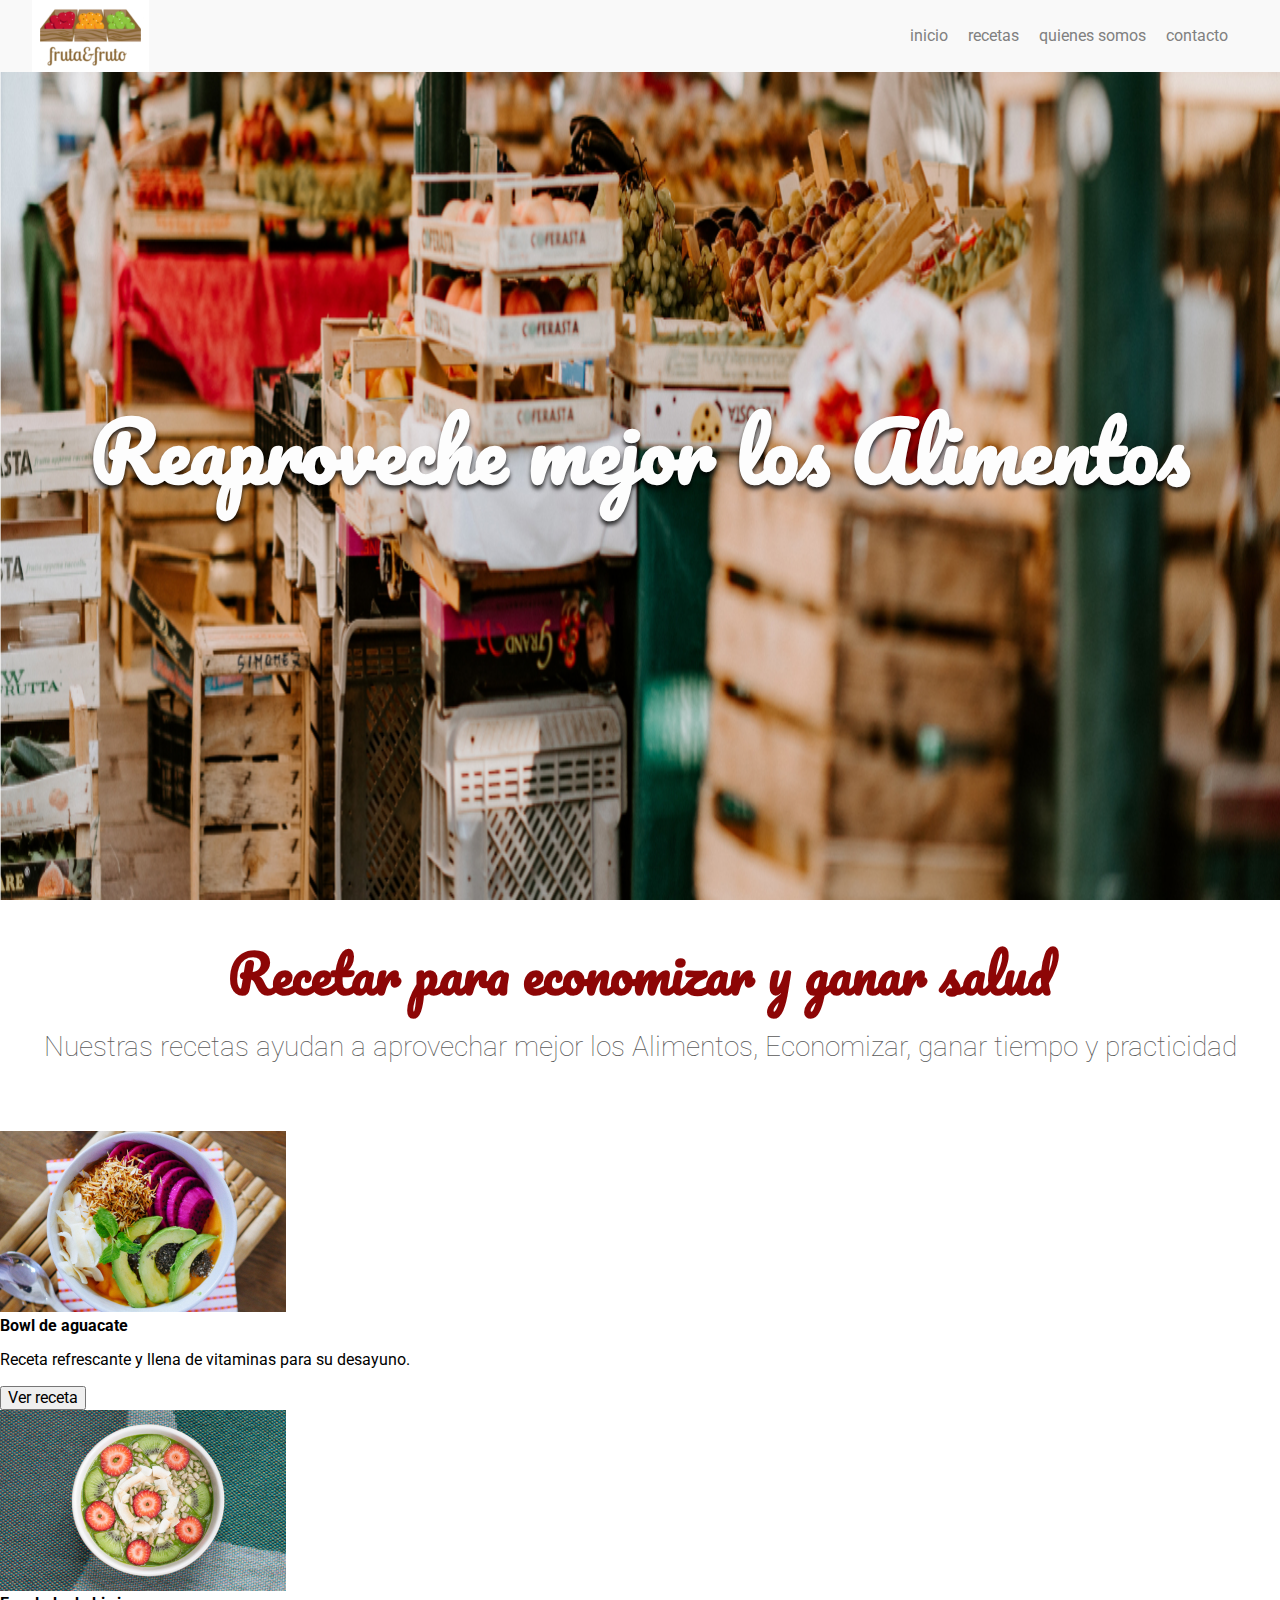
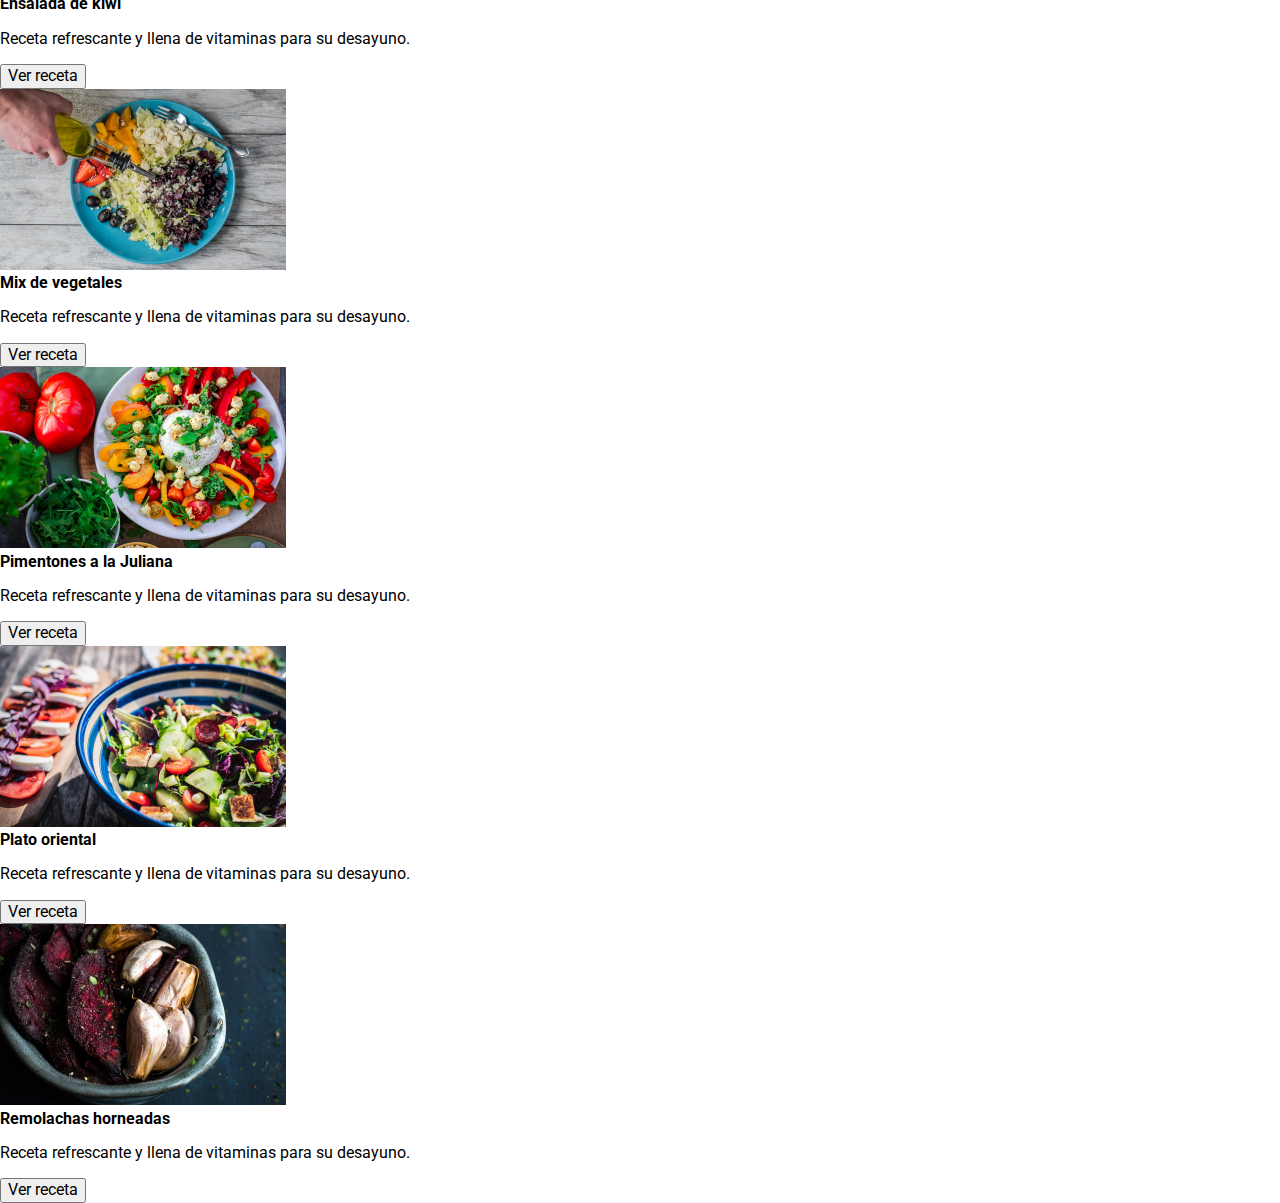
==== arquitectura-css-assets/index.html @ 775cedf4 "Curso CSS Metodo BEM / Atomic Design" ====
<!DOCTYPE html>
<html lang="pt-BR">
  <head>
    <link href="https://fonts.googleapis.com/css?family=Pacifico|Roboto:100,300,400,500,700,900" rel="stylesheet" />
    <meta charset="UTF-8" />
    <meta name="viewport" content="width=device-width, initial-scale=1.0" />
    <meta http-equiv="X-UA-Compatible" content="ie=edge" />
    <title>Fruta & Fruto</title>
    <link href="./assets/css/normalize.css" rel="stylesheet" />
    <link href="./assets/css/reset.css" rel="stylesheet" />
    <link href="./assets/css/cabecera.css" rel="stylesheet" />
    <link rel="stylesheet" href="./assets/css/Menu/menu__item.css" />
    <link rel="stylesheet" href="./assets/css/Menu/menu__link.css" />
    <link rel="stylesheet" href="./assets/css/Menu/menu__lista.css" />
    <link rel="stylesheet" href="./assets/css/banner/banner.css" />
    <link rel="stylesheet" href="./assets/css/banner/banner__imagen.css" />
    <link rel="stylesheet" href="./assets/css/banner/banner__titulo.css" />
    <link rel="stylesheet" href="./assets/css/sobre/sobre.css" />
    <link rel="stylesheet" href="./assets/css/sobre/sobre__descipcion.css" />
    <link rel="stylesheet" href="./assets/css/sobre/sobre__titulo.css" />
    <link rel="stylesheet" href="./recetas.css" />
    <link rel="stylesheet" href="./assets/css/recetas/receta__boton.css" />
    <link rel="stylesheet" href="./assets/css/recetas/receta__contenido.css" />
    <link rel="stylesheet" href="./assets/css/recetas/receta__descripcion.css" />
    <link rel="stylesheet" href="./assets/css/recetas/receta__imagen.css" />
    <link rel="stylesheet" href="./assets/css/recetas/receta__titulo.css" />
  </head>
  <body>
    <header class="cabecera">
      <img class="logo" src="./assets/img/logo.jpg" alt="Fruto y Fruta" />
      <nav class="menu">
        <ul class="menu__lista">
          <li class="menu__item"><a class="menu__link activo" href="#">Inicio</a></li>
          <li class="menu__item"><a class="menu__link" href="#">Recetas</a></li>
          <li class="menu__item"><a class="menu__link" href="#">Quienes Somos</a></li>
          <li class="menu__item"><a class="menu__link" href="#">Contacto</a></li>
        </ul>
      </nav>
    </header>
    <section class="banner">
      <img class="banner__imagen" src="./assets/img/banner.jpg" alt="banner" />
      <h2 class="banner__titulo">Reaproveche mejor los Alimentos</h2>
    </section>
    <section class="sobre">
      <h2 class="sobre__titulo">Recetar para economizar y ganar salud</h2>
      <p class="sobre__descripcion">
        Nuestras recetas ayudan a aprovechar mejor los Alimentos, Economizar, ganar tiempo y practicidad
      </p>
    </section>
    <section class="recetas">
      <div class="receta">
        <img alt="Tigela de abacate" class="receta__imagen" src="./assets/img/recetas/bowl-de-aguacate.jpg" />
        <div class="receta__contenido">
          <h4 class="receta__titulo">Bowl de aguacate</h4>
          <p class="receta__descripcion">Receta refrescante y llena de vitaminas para su desayuno.</p>
          <button class="receta__boton">Ver receta</button>
        </div>
      </div>
      <div class="receta">
        <img alt="Ensalada de kiwi" class="receta__imagen" src="./assets/img/recetas/ensalada-de-kiwi.jpg" />
        <div class="receta__contenido">
          <h4 class="receta__titulo">Ensalada de kiwi</h4>
          <p class="receta__descripcion">Receta refrescante y llena de vitaminas para su desayuno.</p>
          <button class="receta__boton">Ver receta</button>
        </div>
      </div>
      <div class="receta">
        <img alt="Mix de vegetales" class="receta__imagen" src="./assets/img/recetas/mix-de-vegetales.jpg" />
        <div class="receta__contenido">
          <h4 class="receta__titulo">Mix de vegetales</h4>
          <p class="receta__descripcion">Receta refrescante y llena de vitaminas para su desayuno.</p>
          <button class="receta__boton">Ver receta</button>
        </div>
      </div>
      <div class="receta">
        <img
          alt="Pimentones a la Juliana"
          class="receta__imagen"
          src="./assets/img/recetas/pimentones-a-la-juliana.jpg"
        />
        <div class="receta__contenido">
          <h4 class="receta__titulo">Pimentones a la Juliana</h4>
          <p class="receta__descripcion">Receta refrescante y llena de vitaminas para su desayuno.</p>
          <button class="receta__boton">Ver receta</button>
        </div>
      </div>
      <div class="receta">
        <img alt="Plato oriental" class="receta__imagen" src="./assets/img/recetas/plato-oriental.jpg" />
        <div class="receta__contenido">
          <h4 class="receta__titulo">Plato oriental</h4>
          <p class="receta__descripcion">Receta refrescante y llena de vitaminas para su desayuno.</p>
          <button class="receta__boton">Ver receta</button>
        </div>
      </div>
      <div class="receta">
        <img alt="Remolachas horneadas" class="receta__imagen" src="./assets/img/recetas/remolachas-horneadas.jpg" />
        <div class="receta__contenido">
          <h4 class="receta__titulo">Remolachas horneadas</h4>
          <p class="receta__descripcion">Receta refrescante y llena de vitaminas para su desayuno.</p>
          <button class="receta__boton">Ver receta</button>
        </div>
      </div>
    </section>
  </body>
</html>
---- arquitectura-css-assets/assets/css/cabecera.css ----
.cabecera {
  background: #f9f9f9;
  display: flex;
  align-items: center;
  justify-content: space-between;
  padding: 0 2rem;
}
---- arquitectura-css-assets/assets/css/Menu/menu__item.css ----
.menu__item {
  list-style: none;
}
---- arquitectura-css-assets/assets/css/Menu/menu__link.css ----
.menu__link {
  color: #808080;
  margin-right: 1.25rem;
  text-decoration: none;
  text-transform: lowercase;
}

.menu__link .activo {
  color: #333333;
  font-weight: bold;
}

.menu__link:hover {
  text-decoration: underline;
}
---- arquitectura-css-assets/assets/css/Menu/menu__lista.css ----
.menu__lista {
  display: flex;
}
---- arquitectura-css-assets/assets/css/banner/banner.css ----
.banner {
  width: 100vw;
}
---- arquitectura-css-assets/assets/css/banner/banner__imagen.css ----
.banner__imagen {
  height: calc(100vh - 72px);
  width: 100%;
}
---- arquitectura-css-assets/assets/css/banner/banner__titulo.css ----
.banner__titulo {
  width: 100vw;
  color: #fdfdfd;
  font-family: Pacifico, cursive;
  font-size: 5rem;
  position: absolute;
  left: 50%;
  text-align: center;
  top: 50%;
  text-shadow: 0 4px 4px rgba(0, 0, 0, 0.75);
  transform: translate(-50%, -50%);
}
---- arquitectura-css-assets/assets/css/sobre/sobre.css ----
.sobre {
  text-align: center;
  padding: 2.5rem;
}
---- arquitectura-css-assets/assets/css/sobre/sobre__descipcion.css ----
.sobre__descripcion {
  color: #595959;
  font-size: 1.75rem;
  font-weight: 100;
}
---- arquitectura-css-assets/assets/css/sobre/sobre__titulo.css ----
.sobre__titulo {
  color: #8d0606;
  font-family: Pacifico, cursive;
  font-size: 3.2rem;
}
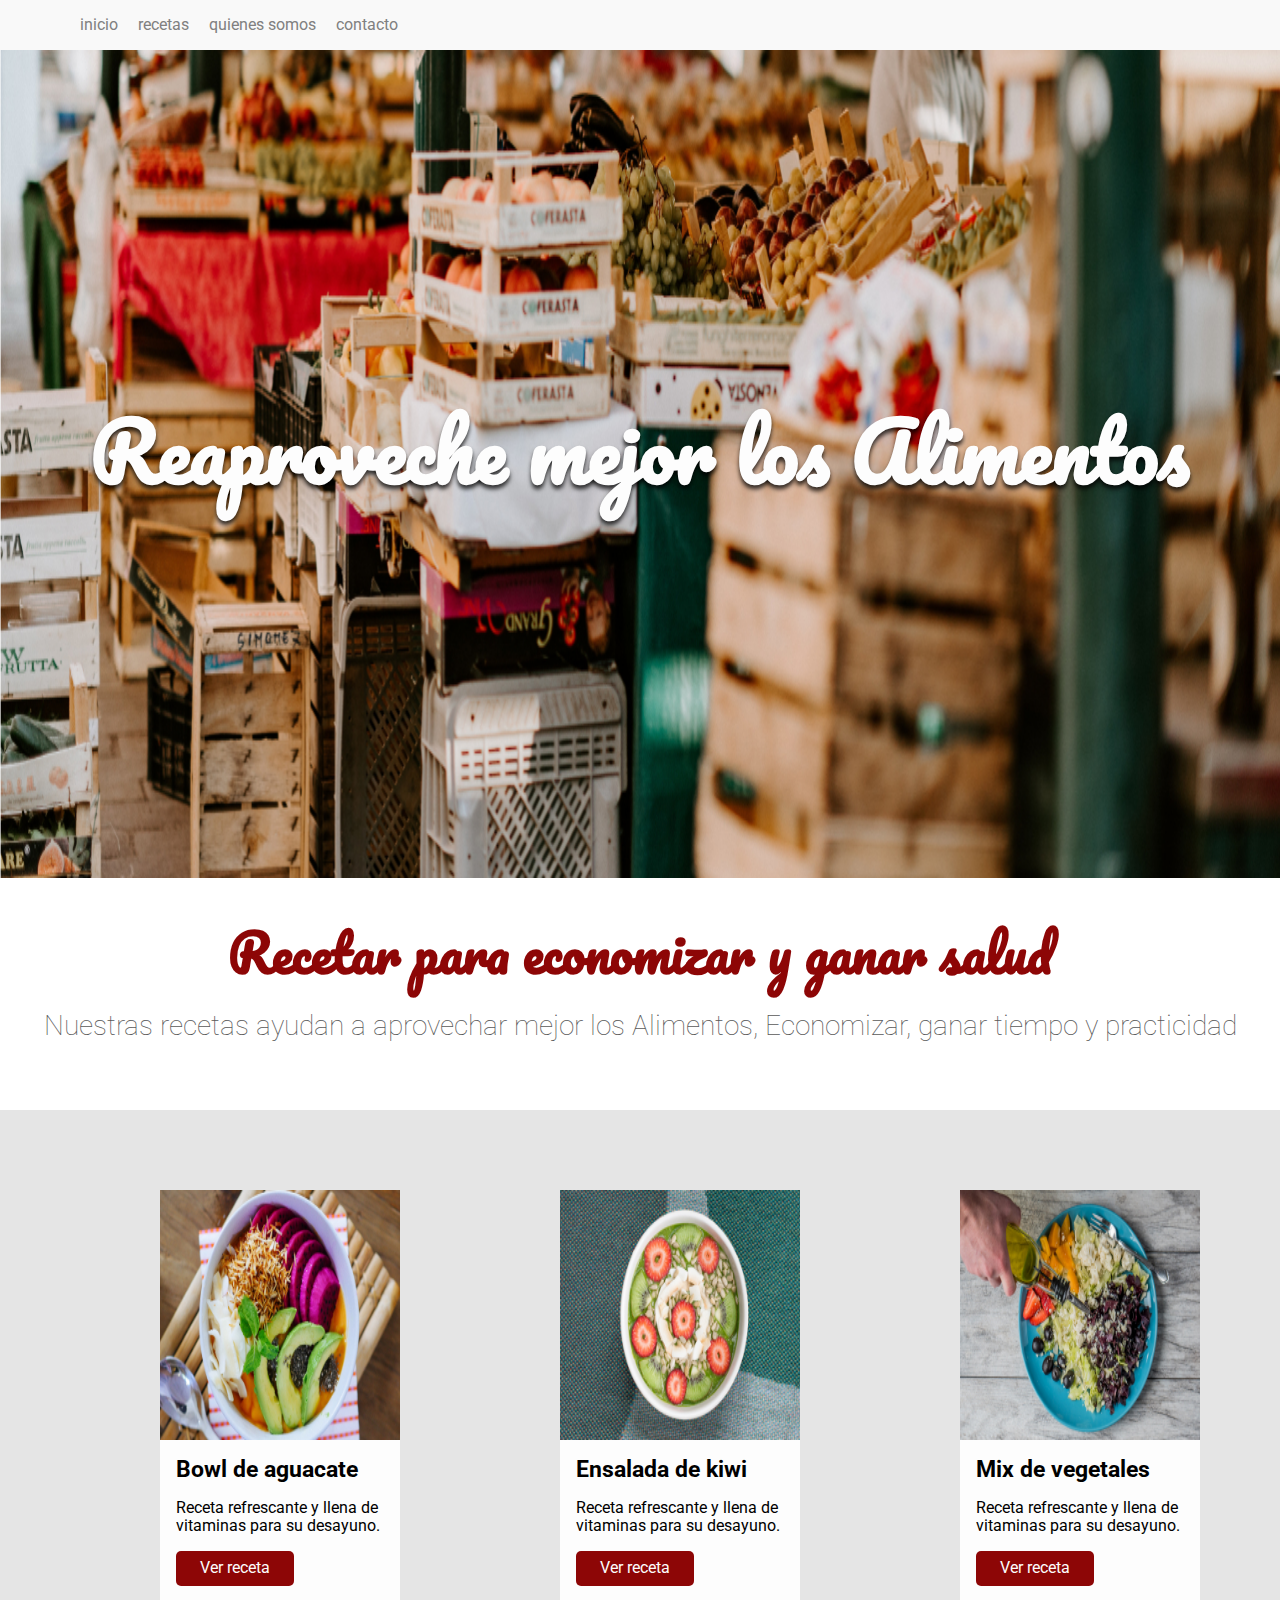
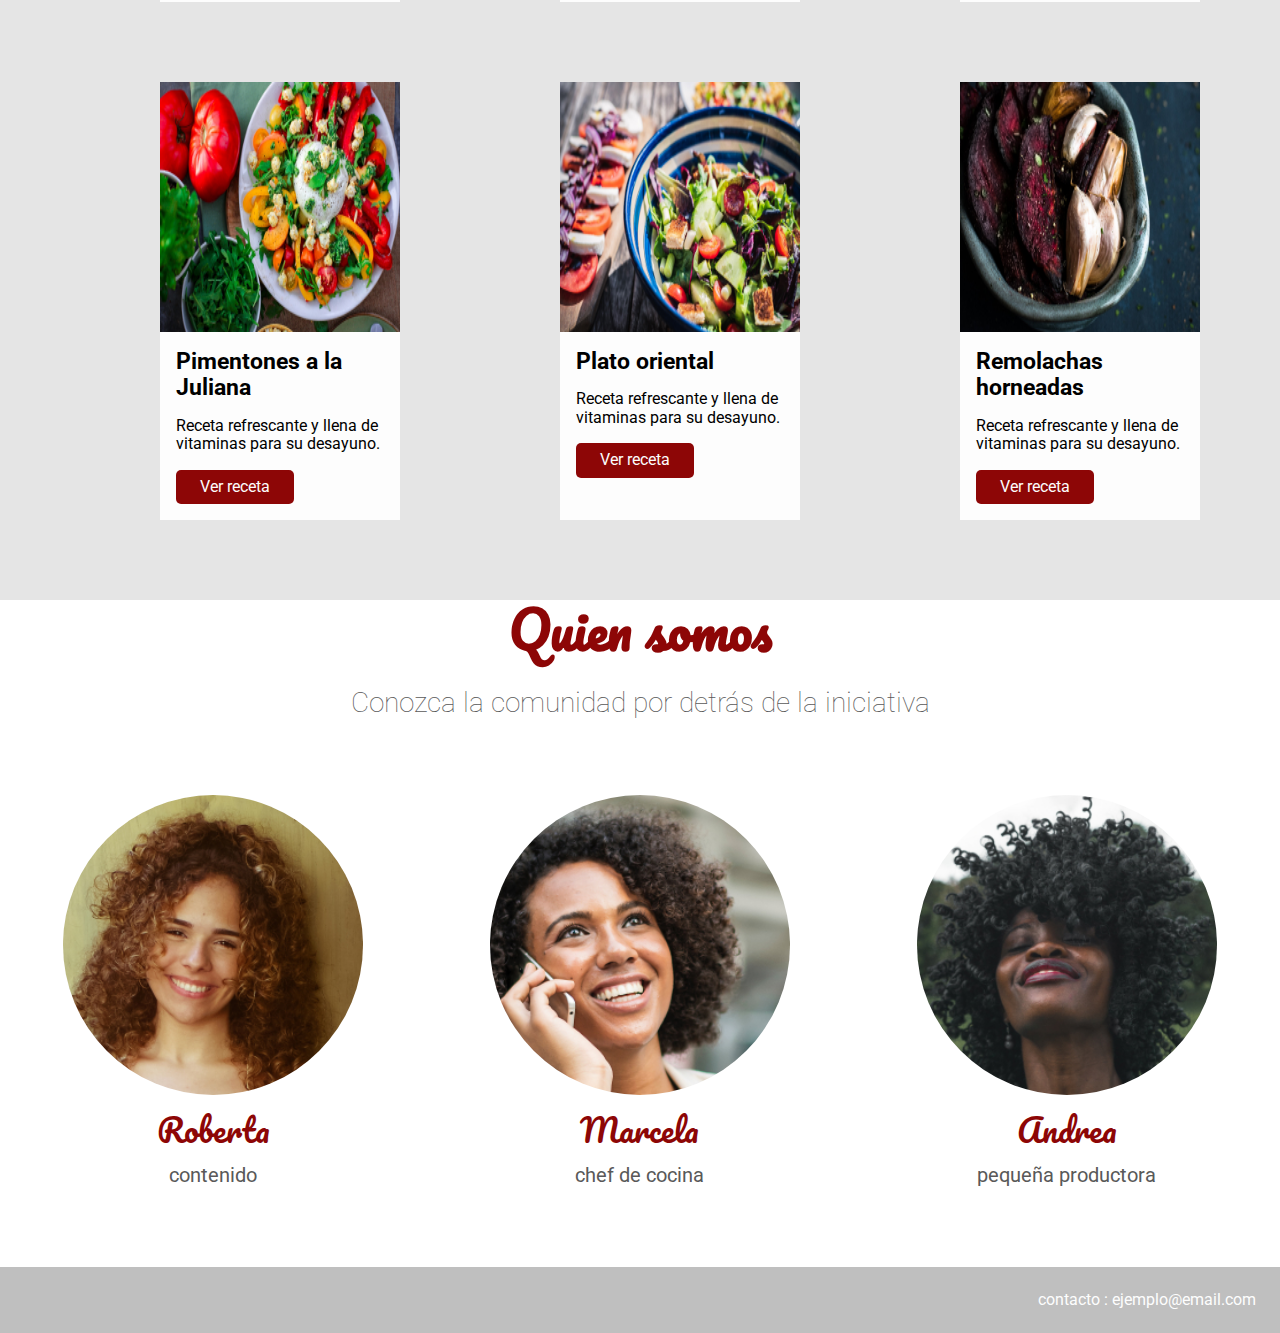
==== commit 70681fa7: "Curso CSS Metodo  BEM/AtomicDesign  Terminado" ====
--- a/arquitectura-css-assets/index.html
+++ b/arquitectura-css-assets/index.html
@@ -19,11 +19,20 @@
     <link rel="stylesheet" href="./assets/css/sobre/sobre__descipcion.css" />
     <link rel="stylesheet" href="./assets/css/sobre/sobre__titulo.css" />
     <link rel="stylesheet" href="./recetas.css" />
+    <link rel="stylesheet" href="./assets/css/recetas/receta.css" />
     <link rel="stylesheet" href="./assets/css/recetas/receta__boton.css" />
     <link rel="stylesheet" href="./assets/css/recetas/receta__contenido.css" />
     <link rel="stylesheet" href="./assets/css/recetas/receta__descripcion.css" />
     <link rel="stylesheet" href="./assets/css/recetas/receta__imagen.css" />
     <link rel="stylesheet" href="./assets/css/recetas/receta__titulo.css" />
+    <link rel="stylesheet" href="./assets/css/quienesSomos/quienesSomos.css" />
+    <link rel="stylesheet" href="./assets/css/quienesSomos/quienesSomos__titulo.css" />
+    <link rel="stylesheet" href="./assets/css/quienesSomos/quienesSomos__descripcion.css" />
+    <link rel="stylesheet" href="./personas.css" />
+    <link rel="stylesheet" href="./assets/css/quienesSomos/personas/persona__funcion.css" />
+    <link rel="stylesheet" href="./assets/css/quienesSomos/personas/persona__imagen.css" />
+    <link rel="stylesheet" href="./assets/css/quienesSomos/personas/persona__nombre.css" />
+    <link rel="stylesheet" href="./assets/css/pieDePagina.css" />
   </head>
   <body>
     <header class="cabecera">
@@ -101,5 +110,27 @@
         </div>
       </div>
     </section>
+    <section class="quienesSomos">
+      <h3 class="quienesSomos__titulo">Quien somos</h3>
+      <p class="quienesSomos__descripcion">Conozca la comunidad por detrás de la iniciativa</p>
+      <div class="personas">
+        <div class="persona">
+          <div class="persona__imagen persona__imagen--roberta"></div>
+          <span class="persona__nombre">Roberta</span>
+          <span class="persona__funcion">Contenido</span>
+        </div>
+        <div class="persona">
+          <div class="persona__imagen persona__imagen--marcela"></div>
+          <span class="persona__nombre">Marcela</span>
+          <span class="persona__funcion">Chef de cocina</span>
+        </div>
+        <div class="persona">
+          <div class="persona__imagen persona__imagen--andrea"></div>
+          <span class="persona__nombre">Andrea</span>
+          <span class="persona__funcion">Pequeña Productora</span>
+        </div>
+      </div>
+    </section>
+    <footer class="pieDePagina">Contacto : ejemplo@email.com</footer>
   </body>
 </html>
--- a/arquitectura-css-assets/assets/css/cabecera.css
+++ b/arquitectura-css-assets/assets/css/cabecera.css
@@ -5,3 +5,20 @@
   justify-content: space-between;
   padding: 0 2rem;
 }
+
+@media screen and (min-width: 0) {
+  .cabecera {
+    justify-content: center;
+    padding: 0 1rem;
+  }
+  .logo {
+    display: none;
+  }
+}
+
+@media screen and (min-width: 768px) {
+  .cabecera {
+    justify-content: space-between;
+    padding: 0 5rem;
+  }
+}
--- a/arquitectura-css-assets/assets/css/Menu/menu__link.css
+++ b/arquitectura-css-assets/assets/css/Menu/menu__link.css
@@ -1,6 +1,7 @@
 .menu__link {
   color: #808080;
   margin-right: 1.25rem;
+  text-align: center;
   text-decoration: none;
   text-transform: lowercase;
 }
--- a/arquitectura-css-assets/assets/css/banner/banner__imagen.css
+++ b/arquitectura-css-assets/assets/css/banner/banner__imagen.css
@@ -2,3 +2,9 @@
   height: calc(100vh - 72px);
   width: 100%;
 }
+
+@media screen and (min-width: 0) {
+  .banner__imagen {
+    height: calc(100vh -51px);
+  }
+}
--- a/arquitectura-css-assets/assets/css/banner/banner__titulo.css
+++ b/arquitectura-css-assets/assets/css/banner/banner__titulo.css
@@ -2,7 +2,6 @@
   width: 100vw;
   color: #fdfdfd;
   font-family: Pacifico, cursive;
-  font-size: 5rem;
   position: absolute;
   left: 50%;
   text-align: center;
@@ -10,3 +9,14 @@
   text-shadow: 0 4px 4px rgba(0, 0, 0, 0.75);
   transform: translate(-50%, -50%);
 }
+
+@media screen and (min-width: 0) {
+  .banner__titulo {
+    font-size: 3rem;
+  }
+}
+@media screen and (min-width: 768px) {
+  .banner__titulo {
+    font-size: 5rem;
+  }
+}
--- a/arquitectura-css-assets/assets/css/sobre/sobre.css
+++ b/arquitectura-css-assets/assets/css/sobre/sobre.css
@@ -1,4 +1,14 @@
 .sobre {
   text-align: center;
-  padding: 2.5rem;
 }
+
+@media screen and (min-width: 0) {
+  .sobre {
+    padding: 2rem;
+  }
+}
+@media screen and (min-width: 768px) {
+  .sobre {
+    padding: 2.5rem;
+  }
+}
--- a/arquitectura-css-assets/assets/css/sobre/sobre__descipcion.css
+++ b/arquitectura-css-assets/assets/css/sobre/sobre__descipcion.css
@@ -1,5 +1,15 @@
 .sobre__descripcion {
   color: #595959;
-  font-size: 1.75rem;
   font-weight: 100;
 }
+
+@media screen and (min-width: 0) {
+  .sobre__descripcion {
+    font-size: 1rem;
+  }
+}
+@media screen and (min-width: 768px) {
+  .sobre__descripcion {
+    font-size: 1.75rem;
+  }
+}
--- a/arquitectura-css-assets/assets/css/sobre/sobre__titulo.css
+++ b/arquitectura-css-assets/assets/css/sobre/sobre__titulo.css
@@ -1,5 +1,15 @@
 .sobre__titulo {
   color: #8d0606;
   font-family: Pacifico, cursive;
-  font-size: 3.2rem;
 }
+
+@media screen and (min-width: 0) {
+  .sobre__titulo {
+    font-size: 2rem;
+  }
+}
+@media screen and (min-width: 768px) {
+  .sobre__titulo {
+    font-size: 3.2rem;
+  }
+}
--- a/arquitectura-css-assets/recetas.css
+++ b/arquitectura-css-assets/recetas.css
@@ -0,0 +1,17 @@
+.recetas {
+  background: #e5e5e5;
+  display: flex;
+  justify-content: space-around;
+  flex-wrap: wrap;
+}
+
+@media screen and (min-width: 0) {
+  .recetas {
+    padding: 1rem;
+  }
+}
+@media screen and (min-width: 768px) {
+  .recetas {
+    padding: 5rem 0 0 5rem;
+  }
+}
--- a/arquitectura-css-assets/assets/css/recetas/receta.css
+++ b/arquitectura-css-assets/assets/css/recetas/receta.css
@@ -0,0 +1,26 @@
+.receta {
+  background: #fdfdfd;
+  display: flex;
+  flex-direction: column;
+}
+
+.receta__imagen {
+  height: 250px;
+}
+
+@media screen and (min-width: 0) {
+  .receta {
+    margin-bottom: 1rem;
+    margin-right: 1rem;
+    margin-left: 1rem;
+    width: 100%;
+  }
+}
+@media screen and (min-width: 768px) {
+  .receta {
+    margin-bottom: 5rem;
+    margin-right: 5rem;
+    margin-left: 5rem;
+    width: 20%;
+  }
+}
--- a/arquitectura-css-assets/assets/css/recetas/receta__boton.css
+++ b/arquitectura-css-assets/assets/css/recetas/receta__boton.css
@@ -0,0 +1,7 @@
+.receta__boton {
+  background: #8d0606;
+  border: none;
+  border-radius: 5px;
+  color: #fdfdfd;
+  padding: 0.5rem 1.5rem;
+}
--- a/arquitectura-css-assets/assets/css/recetas/receta__descripcion.css
+++ b/arquitectura-css-assets/assets/css/recetas/receta__descripcion.css
@@ -0,0 +1,9 @@
+.receta-rescripcion {
+  font-size: 1.2rem;
+  line-height: 1.5;
+  text-align: justify;
+}
+
+.receta__contenido {
+  padding: 1rem;
+}
--- a/arquitectura-css-assets/assets/css/recetas/receta__titulo.css
+++ b/arquitectura-css-assets/assets/css/recetas/receta__titulo.css
@@ -0,0 +1,3 @@
+.receta__titulo {
+  font-size: 1.45rem;
+}
--- a/arquitectura-css-assets/assets/css/quienesSomos/quienesSomos.css
+++ b/arquitectura-css-assets/assets/css/quienesSomos/quienesSomos.css
@@ -0,0 +1,4 @@
+.quienesSomos {
+  /* display: flex; */
+  text-align: center;
+}
--- a/arquitectura-css-assets/assets/css/quienesSomos/quienesSomos__titulo.css
+++ b/arquitectura-css-assets/assets/css/quienesSomos/quienesSomos__titulo.css
@@ -0,0 +1,6 @@
+.quienesSomos__titulo {
+  margin-bottom: 1rem;
+  color: #8d0606;
+  font-size: 3.2rem;
+  font-family: Pacifico, cursive;
+}
--- a/arquitectura-css-assets/assets/css/quienesSomos/quienesSomos__descripcion.css
+++ b/arquitectura-css-assets/assets/css/quienesSomos/quienesSomos__descripcion.css
@@ -0,0 +1,5 @@
+.quienesSomos__descripcion {
+  font-weight: 100;
+  font-size: 1.75rem;
+  color: #595959;
+}
--- a/arquitectura-css-assets/personas.css
+++ b/arquitectura-css-assets/personas.css
@@ -0,0 +1,29 @@
+.persona {
+  display: flex;
+  flex-direction: column;
+}
+
+.personas {
+  display: flex;
+  padding-top: 3rem;
+  justify-content: space-around;
+}
+
+@media screen and (min-width: 0) {
+  .persona {
+    margin-bottom: 2rem;
+  }
+  .personas {
+    flex-direction: column;
+    align-items: center;
+  }
+}
+@media screen and (min-width: 768px) {
+  .persona {
+    margin-bottom: 2rem;
+  }
+  .personas {
+    flex-direction: row;
+    margin-bottom: 3rem;
+  }
+}
--- a/arquitectura-css-assets/assets/css/quienesSomos/personas/persona__funcion.css
+++ b/arquitectura-css-assets/assets/css/quienesSomos/personas/persona__funcion.css
@@ -0,0 +1,5 @@
+.persona__funcion {
+  color: #595959;
+  font-size: 1.25rem;
+  text-transform: lowercase;
+}
--- a/arquitectura-css-assets/assets/css/quienesSomos/personas/persona__imagen.css
+++ b/arquitectura-css-assets/assets/css/quienesSomos/personas/persona__imagen.css
@@ -0,0 +1,17 @@
+.persona__imagen--roberta {
+  background: url(../../../img/personas/roberta.jpg);
+}
+.persona__imagen--marcela {
+  background: url(../../../img/personas/marcela.jpg);
+}
+.persona__imagen--andrea {
+  background: url(../../../img/personas/andrea.jpg);
+}
+
+.persona__imagen {
+  height: 300px;
+  width: 300px;
+  background-size: cover;
+  background-repeat: no-repeat;
+  border-radius: 150px;
+}
--- a/arquitectura-css-assets/assets/css/quienesSomos/personas/persona__nombre.css
+++ b/arquitectura-css-assets/assets/css/quienesSomos/personas/persona__nombre.css
@@ -0,0 +1,6 @@
+.persona__nombre {
+  margin: 1rem 0;
+  font-family: Pacifico, cursive;
+  font-size: 2rem;
+  color: #8d0606;
+}
--- a/arquitectura-css-assets/assets/css/pieDePagina.css
+++ b/arquitectura-css-assets/assets/css/pieDePagina.css
@@ -0,0 +1,7 @@
+.pieDePagina {
+  background: #bfbfbf;
+  color: #fdfdfd;
+  text-align: right;
+  padding: 1.5rem;
+  text-transform: lowercase;
+}
